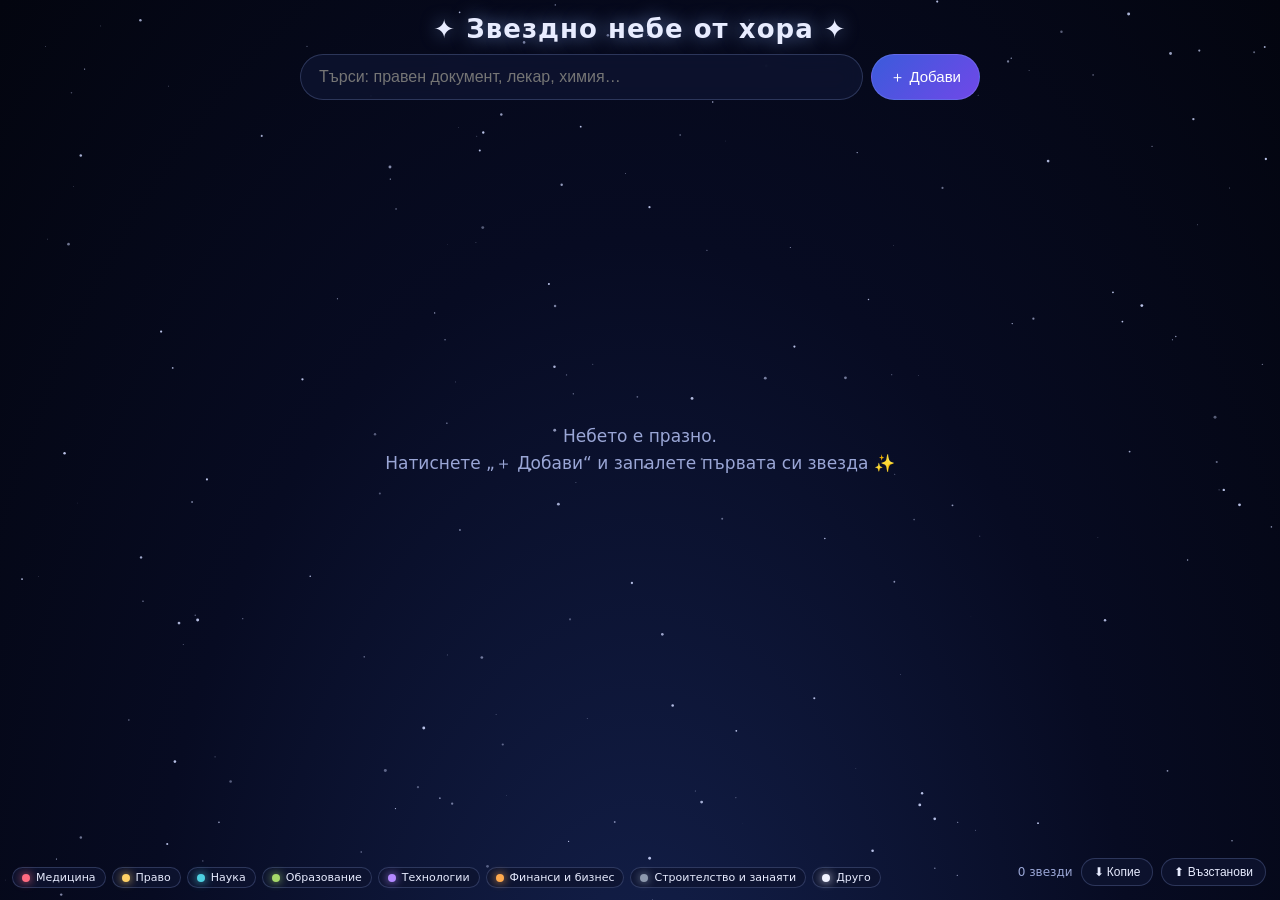
==== index.html @ d4106ef0 "Add files via upload" ====
<!doctype html>
<html lang="bg">
<head>
<meta charset="utf-8">
<meta name="viewport" content="width=device-width,initial-scale=1,viewport-fit=cover">
<meta name="theme-color" content="#050816">
<title>Звездно небе от хора</title>
<link rel="manifest" href="manifest.webmanifest">
<link rel="icon" href="icon.svg" type="image/svg+xml">
<link rel="apple-touch-icon" href="icon.svg">
<link rel="stylesheet" href="styles.css">
</head>
<body>
<canvas id="bg"></canvas>
<div id="sky"></div>
<div id="hello">Небето е празно.<br>Натиснете „＋ Добави“ и запалете първата си звезда ✨</div>

<header>
  <h1>✦ Звездно небе от хора ✦</h1>
  <div class="bar">
    <input id="q" type="search" placeholder="Търси: правен документ, лекар, химия…" autocomplete="off">
    <button class="btn" id="add">＋ Добави</button>
  </div>
</header>
<div id="results"></div>
<div id="legend"></div>
<div id="count"><span id="n"></span>
  <button class="btn ghost" id="exp" style="padding:6px 12px;font-size:12px">⬇ Копие</button>
  <button class="btn ghost" id="imp" style="padding:6px 12px;font-size:12px">⬆ Възстанови</button>
  <input type="file" id="file" accept=".json" hidden>
</div>

<div class="modal" id="mForm"><form class="card" id="form" autocomplete="off">
  <h2 id="fTitle">Нова звезда</h2>
  <label>Име *</label><input name="name" required>
  <div class="row">
    <div><label>Област *</label><select name="cat" id="catSel"></select></div>
    <div><label>Град</label><input name="city"></div>
  </div>
  <label>С какво може да помогне? *</label>
  <textarea name="help" required placeholder="напр. съставяне на правни документи, договори, консултации"></textarea>
  <label>Ключови думи (със запетая)</label><input name="tags" placeholder="договор, нотариус, наследство">
  <div class="row">
    <div><label>Телефон</label><input name="phone" type="tel"></div>
    <div><label>Имейл</label><input name="email" type="email"></div>
  </div>
  <label>Бележки</label><textarea name="notes"></textarea>
  <div class="actions">
    <button type="button" class="btn ghost" data-close>Отказ</button>
    <button class="btn">✦ Запази</button>
  </div>
</form></div>

<div class="modal" id="mView"><div class="card info" id="view"></div></div>

<script src="app.js"></script>
</body>
</html>
---- styles.css ----
:root{
    --bg:#050816; --panel:rgba(14,20,48,.82); --line:rgba(160,180,255,.22);
    --text:#e8ecff; --muted:#9aa6d6; --accent:#8fb4ff;
  }
  *{box-sizing:border-box}
  html,body{margin:0;height:100%;overflow:hidden;background:radial-gradient(ellipse at 50% 120%,#14214d 0%,#070b22 55%,#03050f 100%);color:var(--text);font-family:system-ui,-apple-system,"Segoe UI",Roboto,sans-serif}
  #bg{position:fixed;inset:0;width:100%;height:100%}
  #sky{position:fixed;inset:0;top:0}
  .star{position:absolute;width:26px;height:26px;margin:-13px 0 0 -13px;border:none;background:none;padding:0;cursor:pointer;transition:opacity .4s,transform .3s}
  .star i{position:absolute;inset:8px;border-radius:50%;background:var(--c);box-shadow:0 0 10px 3px var(--c),0 0 24px 8px color-mix(in srgb,var(--c) 45%,transparent);animation:tw var(--d,3s) ease-in-out infinite}
  .star:hover{transform:scale(1.6);z-index:5}
  .star.dim{opacity:.12}
  .star.hit i{animation:pulse 1.2s ease-in-out infinite;box-shadow:0 0 16px 6px var(--c),0 0 46px 18px color-mix(in srgb,var(--c) 60%,transparent)}
  .star.hit{z-index:4;transform:scale(1.5)}
  .star.new{animation:born 1.6s ease-out}
  .star span{position:absolute;left:50%;top:26px;transform:translateX(-50%);white-space:nowrap;font-size:12px;color:var(--text);opacity:0;transition:opacity .2s;text-shadow:0 1px 6px #000;pointer-events:none}
  .star:hover span,.star.hit span{opacity:1}
  @keyframes tw{0%,100%{opacity:.7;transform:scale(.85)}50%{opacity:1;transform:scale(1.1)}}
  @keyframes pulse{0%,100%{transform:scale(1)}50%{transform:scale(1.5)}}
  @keyframes born{0%{transform:scale(8);opacity:0}60%{transform:scale(2);opacity:1}100%{transform:scale(1)}}

  header{position:fixed;left:0;right:0;top:0;padding:max(14px,env(safe-area-inset-top)) 14px 10px;display:flex;flex-direction:column;align-items:center;gap:10px;z-index:10;pointer-events:none}
  header>*{pointer-events:auto}
  h1{margin:0;font-size:clamp(18px,3.2vw,26px);font-weight:600;letter-spacing:.04em;text-shadow:0 0 18px rgba(143,180,255,.6)}
  .bar{display:flex;gap:8px;width:min(680px,100%)}
  .bar input{flex:1;min-width:0;padding:13px 18px;border-radius:999px;border:1px solid var(--line);background:var(--panel);color:var(--text);font-size:16px;backdrop-filter:blur(10px);outline:none}
  .bar input:focus{border-color:var(--accent);box-shadow:0 0 0 3px rgba(143,180,255,.2)}
  button.btn{padding:12px 18px;border-radius:999px;border:1px solid var(--line);background:linear-gradient(135deg,#3b5bdb,#7048e8);color:#fff;font-size:15px;cursor:pointer;white-space:nowrap}
  button.btn.ghost{background:var(--panel);color:var(--text)}
  button.btn:hover{filter:brightness(1.15)}

  #results{position:fixed;z-index:9;top:max(112px,calc(env(safe-area-inset-top) + 100px));left:50%;transform:translateX(-50%);width:min(680px,calc(100% - 28px));max-height:42vh;overflow:auto;background:var(--panel);border:1px solid var(--line);border-radius:18px;backdrop-filter:blur(12px);display:none}
  #results.show{display:block}
  .res{display:flex;gap:12px;align-items:center;padding:11px 16px;cursor:pointer;border-bottom:1px solid var(--line)}
  .res:last-child{border:none}
  .res:hover{background:rgba(143,180,255,.1)}
  .dot{width:11px;height:11px;border-radius:50%;background:var(--c);box-shadow:0 0 10px var(--c);flex:none}
  .res b{display:block;font-size:15px}
  .res small{color:var(--muted)}
  .empty{padding:16px;color:var(--muted);text-align:center}

  .modal{position:fixed;inset:0;z-index:20;background:rgba(2,4,14,.7);backdrop-filter:blur(4px);display:none;align-items:center;justify-content:center;padding:14px}
  .modal.show{display:flex}
  .card{width:min(520px,100%);max-height:92vh;overflow:auto;background:#0d1330;border:1px solid var(--line);border-radius:20px;padding:22px;box-shadow:0 20px 80px rgba(0,0,0,.6)}
  .card h2{margin:0 0 14px;font-size:20px}
  label{display:block;font-size:13px;color:var(--muted);margin:12px 0 5px}
  .card input,.card select,.card textarea{width:100%;padding:11px 13px;border-radius:12px;border:1px solid var(--line);background:#080d24;color:var(--text);font-size:15px;font-family:inherit;outline:none}
  .card input:focus,.card select:focus,.card textarea:focus{border-color:var(--accent)}
  textarea{min-height:76px;resize:vertical}
  .row{display:grid;grid-template-columns:1fr 1fr;gap:10px}
  .actions{display:flex;gap:8px;justify-content:flex-end;margin-top:18px;flex-wrap:wrap}
  .tag{display:inline-block;padding:3px 11px;border-radius:999px;background:color-mix(in srgb,var(--c) 22%,transparent);border:1px solid var(--c);font-size:12px;margin-bottom:10px}
  .info p{margin:8px 0;line-height:1.5}
  .info .k{color:var(--muted);font-size:12px;display:block}
  .info a{color:var(--accent)}
  #legend{position:fixed;left:12px;bottom:max(12px,env(safe-area-inset-bottom));z-index:8;display:flex;gap:6px;flex-wrap:wrap;max-width:calc(100% - 150px)}
  #legend span{font-size:11px;padding:3px 9px;border-radius:999px;background:var(--panel);border:1px solid var(--line);display:flex;align-items:center;gap:6px;cursor:pointer}
  #legend span.off{opacity:.35}
  #count{position:fixed;right:14px;bottom:max(14px,env(safe-area-inset-bottom));z-index:8;color:var(--muted);font-size:12px;display:flex;gap:8px;align-items:center}
  #hello{position:fixed;inset:0;display:none;align-items:center;justify-content:center;text-align:center;color:var(--muted);padding:30px;pointer-events:none;z-index:2;font-size:17px;line-height:1.6}
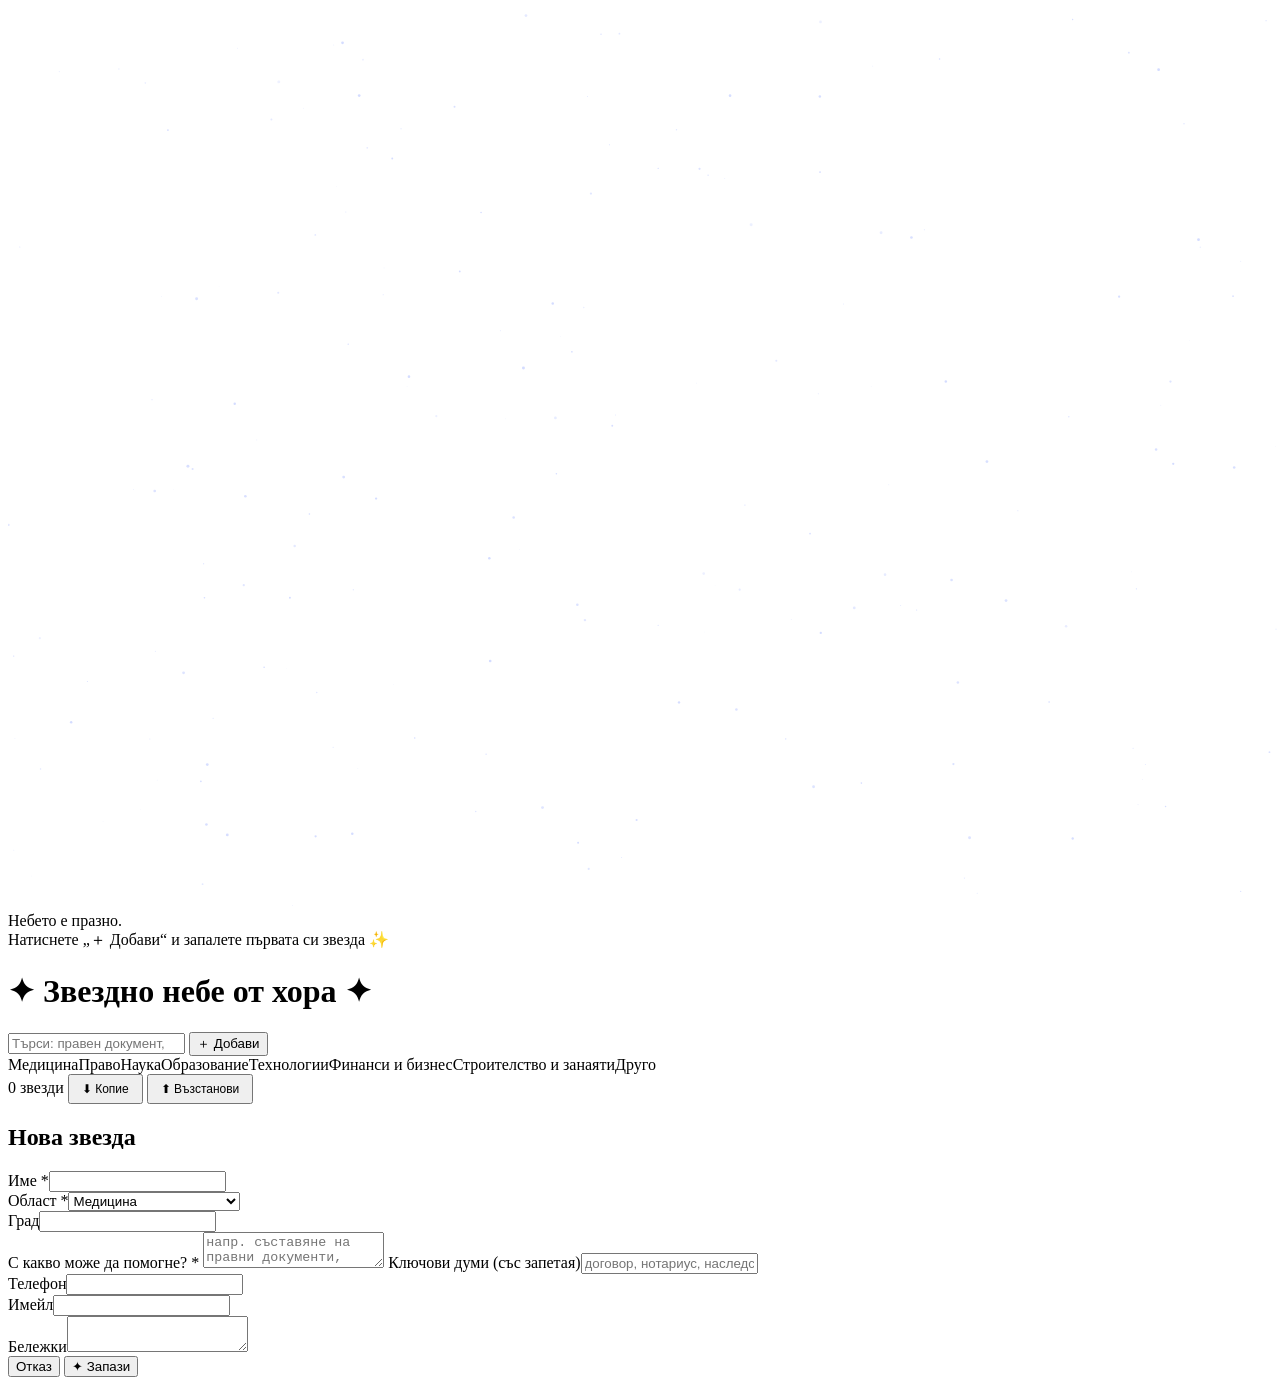
==== commit 18ce3197: "Rename index (1).html to index.html" ====
--- a/index.html
+++ b/index.html
@@ -7,7 +7,10 @@
 <title>Звездно небе от хора</title>
 <link rel="manifest" href="manifest.webmanifest">
 <link rel="icon" href="icon.svg" type="image/svg+xml">
-<link rel="apple-touch-icon" href="icon.svg">
+<link rel="apple-touch-icon" href="apple-touch-icon.png">
+<meta name="apple-mobile-web-app-capable" content="yes">
+<meta name="mobile-web-app-capable" content="yes">
+<meta name="apple-mobile-web-app-title" content="Звездно небе">
 <link rel="stylesheet" href="styles.css">
 </head>
 <body>
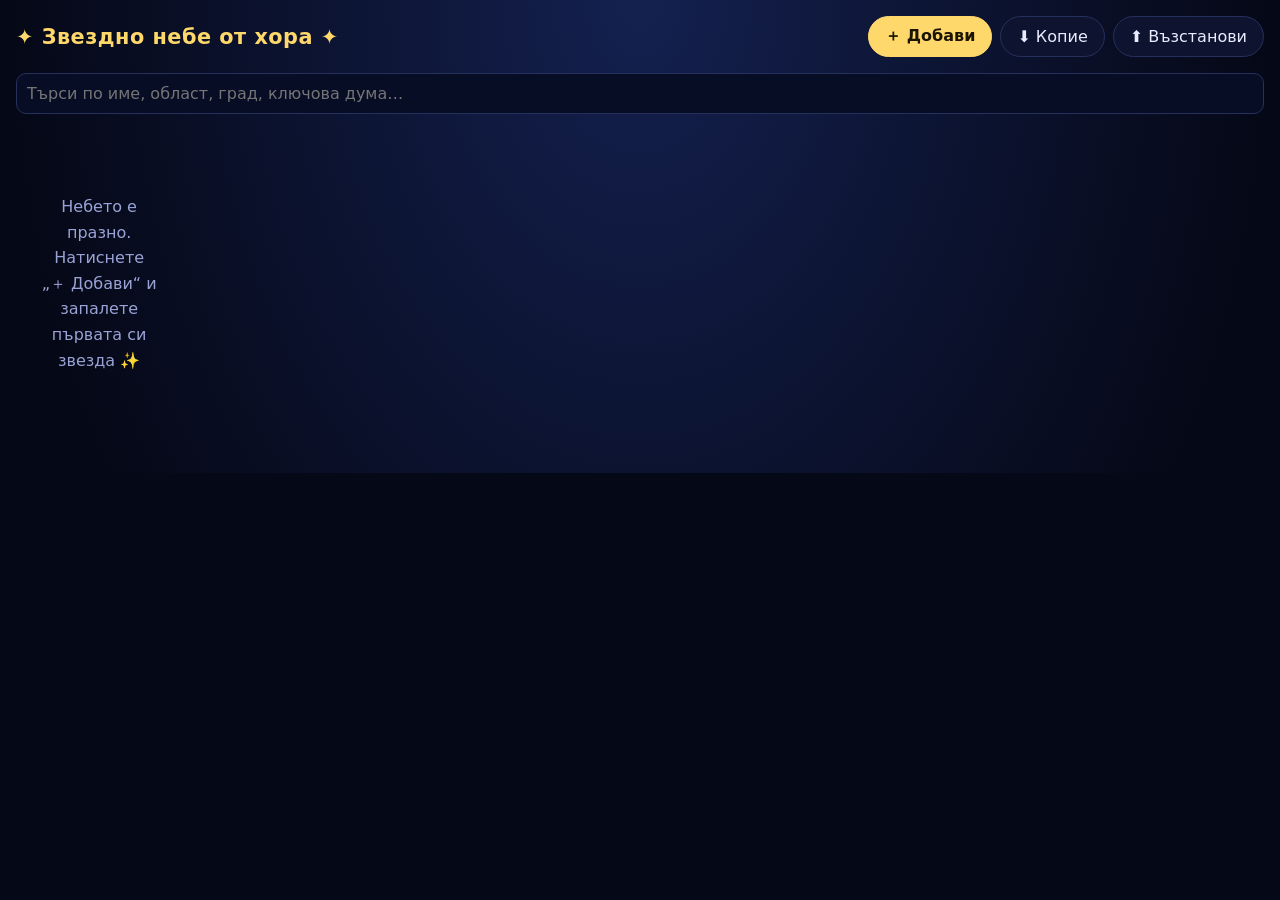
==== commit 604a84d7: "Add files via upload" ====
--- a/index.html
+++ b/index.html
@@ -1,61 +1,298 @@
-<!doctype html>
+<!DOCTYPE html>
 <html lang="bg">
 <head>
 <meta charset="utf-8">
 <meta name="viewport" content="width=device-width,initial-scale=1,viewport-fit=cover">
 <meta name="theme-color" content="#050816">
-<title>Звездно небе от хора</title>
-<link rel="manifest" href="manifest.webmanifest">
-<link rel="icon" href="icon.svg" type="image/svg+xml">
-<link rel="apple-touch-icon" href="apple-touch-icon.png">
 <meta name="apple-mobile-web-app-capable" content="yes">
 <meta name="mobile-web-app-capable" content="yes">
 <meta name="apple-mobile-web-app-title" content="Звездно небе">
-<link rel="stylesheet" href="styles.css">
+<title>Звездно небе от хора</title>
+<style>
+:root{--bg:#050816;--panel:#0e1430;--line:#26305c;--text:#e9ecff;--dim:#9aa3d6;--gold:#ffd86b;--blue:#8fb4ff;--danger:#ff7b8a}
+@media (prefers-color-scheme:light){:root{--bg:#050816}}
+*{box-sizing:border-box}
+html,body{margin:0;min-height:100%;background:var(--bg);color:var(--text);font-family:system-ui,-apple-system,"Segoe UI",Roboto,sans-serif}
+body{padding:env(safe-area-inset-top) 0 env(safe-area-inset-bottom);background:radial-gradient(ellipse at 50% 0,#14204f 0,#050816 70%) fixed}
+header{display:flex;flex-wrap:wrap;gap:10px;align-items:center;justify-content:space-between;padding:16px}
+h1{font-size:1.3rem;margin:0;color:var(--gold);letter-spacing:.5px}
+.bar{display:flex;gap:8px;flex-wrap:wrap}
+button{font:inherit;cursor:pointer;border-radius:999px;border:1px solid var(--line);background:var(--panel);color:var(--text);padding:9px 16px}
+button:hover{border-color:var(--blue)}
+button:focus-visible,input:focus-visible,textarea:focus-visible,select:focus-visible{outline:2px solid var(--gold);outline-offset:2px}
+button.primary{background:var(--gold);color:#1a1400;border-color:var(--gold);font-weight:600}
+button.small{padding:5px 11px;font-size:.85rem}
+button.danger{color:var(--danger)}
+.search{padding:0 16px 8px}
+.search input{width:100%}
+input,textarea,select{width:100%;font:inherit;color:var(--text);background:#080d26;border:1px solid var(--line);border-radius:10px;padding:10px}
+textarea{min-height:70px;resize:vertical}
+label{display:block;margin:10px 0 4px;color:var(--dim);font-size:.9rem}
+.empty{text-align:center;color:var(--dim);padding:60px 24px;line-height:1.6}
+#sky{display:grid;grid-template-columns:repeat(auto-fill,minmax(150px,1fr));gap:14px;padding:12px 16px 40px}
+.star{background:linear-gradient(160deg,#101a45,#0a1030);border:1px solid var(--line);border-radius:16px;padding:14px;text-align:left;display:block;width:100%;color:var(--text)}
+.star .ico{color:var(--gold);font-size:1.4rem;text-shadow:0 0 10px var(--gold)}
+.star b{display:block;margin-top:4px}
+.star small{display:block;color:var(--dim);margin-top:2px}
+.badge{display:inline-block;margin-top:8px;font-size:.78rem;color:var(--blue);border:1px solid var(--line);border-radius:999px;padding:2px 9px}
+dialog{border:1px solid var(--line);border-radius:18px;background:var(--panel);color:var(--text);width:min(560px,94vw);max-height:92vh;padding:18px;overflow:auto}
+dialog::backdrop{background:rgba(2,4,14,.75)}
+dialog h2{margin:0 0 6px;color:var(--gold);font-size:1.15rem}
+.row{display:flex;gap:8px;justify-content:flex-end;margin-top:16px;flex-wrap:wrap}
+.info p{margin:4px 0;color:var(--dim)}
+.info a{color:var(--blue)}
+.sec{margin-top:18px;border-top:1px solid var(--line);padding-top:12px}
+.sec h3{margin:0 0 8px;font-size:1rem;color:var(--blue)}
+.contact{background:#080d26;border:1px solid var(--line);border-radius:12px;padding:10px 12px;margin-bottom:8px}
+.contact b{display:block}
+.contact .meta{color:var(--dim);font-size:.88rem;margin-top:2px}
+.contact .acts{display:flex;gap:6px;margin-top:8px}
+.kw{color:var(--gold);font-size:.82rem}
+.hint{color:var(--dim);font-size:.85rem}
+@media (prefers-reduced-motion:no-preference){.star{transition:transform .15s}.star:hover{transform:translateY(-2px)}}
+</style>
 </head>
 <body>
-<canvas id="bg"></canvas>
-<div id="sky"></div>
-<div id="hello">Небето е празно.<br>Натиснете „＋ Добави“ и запалете първата си звезда ✨</div>
-
 <header>
   <h1>✦ Звездно небе от хора ✦</h1>
   <div class="bar">
-    <input id="q" type="search" placeholder="Търси: правен документ, лекар, химия…" autocomplete="off">
-    <button class="btn" id="add">＋ Добави</button>
+    <button class="primary" id="addBtn">＋ Добави</button>
+    <button id="exportBtn">⬇ Копие</button>
+    <button id="importBtn">⬆ Възстанови</button>
+    <input type="file" id="file" accept="application/json,.json" hidden>
   </div>
 </header>
-<div id="results"></div>
-<div id="legend"></div>
-<div id="count"><span id="n"></span>
-  <button class="btn ghost" id="exp" style="padding:6px 12px;font-size:12px">⬇ Копие</button>
-  <button class="btn ghost" id="imp" style="padding:6px 12px;font-size:12px">⬆ Възстанови</button>
-  <input type="file" id="file" accept=".json" hidden>
-</div>
-
-<div class="modal" id="mForm"><form class="card" id="form" autocomplete="off">
-  <h2 id="fTitle">Нова звезда</h2>
-  <label>Име *</label><input name="name" required>
-  <div class="row">
-    <div><label>Област *</label><select name="cat" id="catSel"></select></div>
-    <div><label>Град</label><input name="city"></div>
-  </div>
-  <label>С какво може да помогне? *</label>
-  <textarea name="help" required placeholder="напр. съставяне на правни документи, договори, консултации"></textarea>
-  <label>Ключови думи (със запетая)</label><input name="tags" placeholder="договор, нотариус, наследство">
-  <div class="row">
-    <div><label>Телефон</label><input name="phone" type="tel"></div>
-    <div><label>Имейл</label><input name="email" type="email"></div>
-  </div>
-  <label>Бележки</label><textarea name="notes"></textarea>
-  <div class="actions">
-    <button type="button" class="btn ghost" data-close>Отказ</button>
-    <button class="btn">✦ Запази</button>
-  </div>
-</form></div>
-
-<div class="modal" id="mView"><div class="card info" id="view"></div></div>
-
-<script src="app.js"></script>
+<div class="search"><input id="q" type="search" placeholder="Търси по име, област, град, ключова дума…" aria-label="Търсене"></div>
+<main id="sky"></main>
+
+<!-- Форма: нова/редакция на звезда или познат -->
+<dialog id="formDlg">
+  <form id="form" method="dialog">
+    <h2 id="formTitle">Нова звезда</h2>
+    <label for="f_name">Име *</label><input id="f_name" required>
+    <label for="f_field">Област *</label><input id="f_field" required>
+    <label for="f_city">Град</label><input id="f_city">
+    <label for="f_help">С какво може да помогне? *</label><textarea id="f_help" required></textarea>
+    <label for="f_kw">Ключови думи (със запетая)</label><input id="f_kw">
+    <label for="f_phone">Телефон</label><input id="f_phone" type="tel">
+    <label for="f_email">Имейл</label><input id="f_email" type="email">
+    <label for="f_notes">Бележки</label><textarea id="f_notes"></textarea>
+    <div class="row">
+      <button type="button" id="cancelForm">Отказ</button>
+      <button class="primary" type="submit">✦ Запази</button>
+    </div>
+  </form>
+</dialog>
+
+<!-- Детайли на човек + списък познати -->
+<dialog id="detailDlg">
+  <div id="detail"></div>
+</dialog>
+
+<script>
+(function(){
+"use strict";
+var KEY="guidingStar.v2";
+var OLD_KEYS=["guidingStar","stars","starSky","guiding-star","people"];
+var people=load();
+var ctx=null; // {personId, contactId|null, mode:'person'|'contact'}
+var openId=null;
+
+function uid(){return Date.now().toString(36)+Math.random().toString(36).slice(2,7)}
+function esc(s){return String(s==null?"":s).replace(/[&<>"']/g,function(c){return{"&":"&amp;","<":"&lt;",">":"&gt;",'"':"&quot;","'":"&#39;"}[c]})}
+function kwList(s){return String(s||"").split(",").map(function(x){return x.trim()}).filter(Boolean)}
+
+function normalize(p){
+  return {
+    id:p.id||uid(),
+    name:p.name||"",field:p.field||"",city:p.city||"",
+    help:p.help||"",keywords:Array.isArray(p.keywords)?p.keywords:kwList(p.keywords),
+    phone:p.phone||"",email:p.email||"",notes:p.notes||"",
+    contacts:Array.isArray(p.contacts)?p.contacts.map(normalize):[]
+  };
+}
+function load(){
+  try{
+    var raw=localStorage.getItem(KEY);
+    if(raw){return JSON.parse(raw).map(normalize)}
+    for(var i=0;i<OLD_KEYS.length;i++){
+      var o=localStorage.getItem(OLD_KEYS[i]);
+      if(o){var a=JSON.parse(o);if(Array.isArray(a)&&a.length&&a[0]&&a[0].name){return a.map(normalize)}}
+    }
+  }catch(e){}
+  return [];
+}
+function save(){try{localStorage.setItem(KEY,JSON.stringify(people))}catch(e){alert("Не може да се запази в браузъра.")}}
+
+function matches(p,q){
+  if(!q)return true;
+  q=q.toLowerCase();
+  function hit(x){return [x.name,x.field,x.city,x.help,x.notes,x.keywords.join(" ")].join(" ").toLowerCase().indexOf(q)>-1}
+  return hit(p)||p.contacts.some(hit);
+}
+
+function renderSky(){
+  var sky=document.getElementById("sky");
+  var q=document.getElementById("q").value.trim();
+  var list=people.filter(function(p){return matches(p,q)});
+  if(!people.length){
+    sky.innerHTML='<div class="empty">Небето е празно.<br>Натиснете „＋ Добави“ и запалете първата си звезда ✨</div>';return;
+  }
+  if(!list.length){sky.innerHTML='<div class="empty">Няма резултати.</div>';return}
+  sky.innerHTML=list.map(function(p){
+    var n=p.contacts.length;
+    return '<button class="star" data-id="'+esc(p.id)+'"><span class="ico">✦</span><b>'+esc(p.name)+'</b><small>'+esc(p.field)+(p.city?" · "+esc(p.city):"")+'</small>'+
+      '<span class="badge">'+(n?("познати: "+n):"+ познати")+'</span></button>';
+  }).join("");
+}
+
+function contactHtml(pid,c){
+  var kws=c.keywords.length?'<div class="kw">'+c.keywords.map(esc).join(", ")+'</div>':"";
+  var links=[];
+  if(c.phone)links.push('<a href="tel:'+esc(c.phone)+'">'+esc(c.phone)+'</a>');
+  if(c.email)links.push('<a href="mailto:'+esc(c.email)+'">'+esc(c.email)+'</a>');
+  return '<div class="contact"><b>'+esc(c.name)+'</b>'+
+    '<div class="meta">'+esc(c.field)+(c.city?" · "+esc(c.city):"")+'</div>'+
+    (c.help?'<div class="meta">'+esc(c.help)+'</div>':"")+kws+
+    (links.length?'<div class="meta">'+links.join(" · ")+'</div>':"")+
+    (c.notes?'<div class="meta">📝 '+esc(c.notes)+'</div>':"")+
+    '<div class="acts"><button class="small" data-act="editContact" data-cid="'+esc(c.id)+'">Редактирай</button>'+
+    '<button class="small danger" data-act="delContact" data-cid="'+esc(c.id)+'">Изтрий</button></div></div>';
+}
+
+function renderDetail(){
+  var p=people.find(function(x){return x.id===openId});
+  var box=document.getElementById("detail");
+  if(!p){document.getElementById("detailDlg").close();return}
+  var links=[];
+  if(p.phone)links.push('<a href="tel:'+esc(p.phone)+'">'+esc(p.phone)+'</a>');
+  if(p.email)links.push('<a href="mailto:'+esc(p.email)+'">'+esc(p.email)+'</a>');
+  box.innerHTML=
+    '<h2>✦ '+esc(p.name)+'</h2><div class="info">'+
+    '<p>'+esc(p.field)+(p.city?" · "+esc(p.city):"")+'</p>'+
+    '<p>'+esc(p.help)+'</p>'+
+    (p.keywords.length?'<p class="kw">'+p.keywords.map(esc).join(", ")+'</p>':"")+
+    (links.length?'<p>'+links.join(" · ")+'</p>':"")+
+    (p.notes?'<p>📝 '+esc(p.notes)+'</p>':"")+'</div>'+
+    '<div class="row" style="justify-content:flex-start;margin-top:10px">'+
+    '<button class="small" data-act="editPerson">Редактирай</button>'+
+    '<button class="small danger" data-act="delPerson">Изтрий</button></div>'+
+    '<div class="sec"><h3>Познати на '+esc(p.name)+' ('+p.contacts.length+')</h3>'+
+    (p.contacts.length?p.contacts.map(function(c){return contactHtml(p.id,c)}).join(""):'<p class="hint">Още няма добавени познати. Добавете хора, които '+esc(p.name)+' познава и какво могат да помогнат.</p>')+
+    '<button class="primary" data-act="addContact">＋ Добави познат</button></div>'+
+    '<div class="row"><button data-act="close">Затвори</button></div>';
+}
+
+function openForm(mode,pid,cid){
+  ctx={mode:mode,personId:pid||null,contactId:cid||null};
+  var f=document.getElementById("form");f.reset();
+  var data=null,title="Нова звезда";
+  if(mode==="person"&&pid){data=people.find(function(x){return x.id===pid});title="Редакция на звезда"}
+  if(mode==="contact"){
+    var p=people.find(function(x){return x.id===pid});
+    if(cid){data=p.contacts.find(function(x){return x.id===cid});title="Редакция на познат"}
+    else title="Нов познат на "+p.name;
+  }
+  document.getElementById("formTitle").textContent=title;
+  if(data){
+    document.getElementById("f_name").value=data.name;
+    document.getElementById("f_field").value=data.field;
+    document.getElementById("f_city").value=data.city;
+    document.getElementById("f_help").value=data.help;
+    document.getElementById("f_kw").value=data.keywords.join(", ");
+    document.getElementById("f_phone").value=data.phone;
+    document.getElementById("f_email").value=data.email;
+    document.getElementById("f_notes").value=data.notes;
+  }
+  document.getElementById("formDlg").showModal();
+}
+
+document.getElementById("form").addEventListener("submit",function(e){
+  e.preventDefault();
+  var rec={
+    name:document.getElementById("f_name").value.trim(),
+    field:document.getElementById("f_field").value.trim(),
+    city:document.getElementById("f_city").value.trim(),
+    help:document.getElementById("f_help").value.trim(),
+    keywords:kwList(document.getElementById("f_kw").value),
+    phone:document.getElementById("f_phone").value.trim(),
+    email:document.getElementById("f_email").value.trim(),
+    notes:document.getElementById("f_notes").value.trim()
+  };
+  if(!rec.name||!rec.field||!rec.help)return;
+  if(ctx.mode==="person"){
+    if(ctx.personId){
+      var p=people.find(function(x){return x.id===ctx.personId});
+      Object.assign(p,rec);
+    }else{
+      rec.id=uid();rec.contacts=[];people.push(normalize(rec));
+    }
+  }else{
+    var parent=people.find(function(x){return x.id===ctx.personId});
+    if(ctx.contactId){
+      var c=parent.contacts.find(function(x){return x.id===ctx.contactId});
+      Object.assign(c,rec);
+    }else{
+      rec.id=uid();rec.contacts=[];parent.contacts.push(normalize(rec));
+    }
+  }
+  save();
+  document.getElementById("formDlg").close();
+  renderSky();
+  if(openId&&document.getElementById("detailDlg").open)renderDetail();
+});
+document.getElementById("cancelForm").onclick=function(){document.getElementById("formDlg").close()};
+
+document.getElementById("addBtn").onclick=function(){openForm("person")};
+document.getElementById("q").addEventListener("input",renderSky);
+
+document.getElementById("sky").addEventListener("click",function(e){
+  var b=e.target.closest(".star");if(!b)return;
+  openId=b.getAttribute("data-id");renderDetail();document.getElementById("detailDlg").showModal();
+});
+
+document.getElementById("detailDlg").addEventListener("click",function(e){
+  var b=e.target.closest("[data-act]");if(!b)return;
+  var act=b.getAttribute("data-act"),cid=b.getAttribute("data-cid");
+  var p=people.find(function(x){return x.id===openId});
+  if(act==="close"){document.getElementById("detailDlg").close()}
+  else if(act==="addContact"){openForm("contact",openId)}
+  else if(act==="editContact"){openForm("contact",openId,cid)}
+  else if(act==="editPerson"){openForm("person",openId)}
+  else if(act==="delContact"){
+    if(confirm("Да изтрия ли този познат?")){p.contacts=p.contacts.filter(function(c){return c.id!==cid});save();renderDetail();renderSky()}
+  }else if(act==="delPerson"){
+    if(confirm("Да изтрия ли "+p.name+" и всичките му познати?")){people=people.filter(function(x){return x.id!==openId});save();document.getElementById("detailDlg").close();renderSky()}
+  }
+});
+
+// Копие / Възстановяване (приема и стария формат без познати)
+document.getElementById("exportBtn").onclick=function(){
+  var blob=new Blob([JSON.stringify(people,null,2)],{type:"application/json"});
+  var a=document.createElement("a");
+  a.href=URL.createObjectURL(blob);
+  a.download="zvezdno-nebe-"+new Date().toISOString().slice(0,10)+".json";
+  document.body.appendChild(a);a.click();a.remove();
+  setTimeout(function(){URL.revokeObjectURL(a.href)},1000);
+};
+document.getElementById("importBtn").onclick=function(){document.getElementById("file").click()};
+document.getElementById("file").addEventListener("change",function(e){
+  var f=e.target.files[0];if(!f)return;
+  var r=new FileReader();
+  r.onload=function(){
+    try{
+      var data=JSON.parse(r.result);
+      if(!Array.isArray(data))data=data.stars||data.people||data.data;
+      if(!Array.isArray(data))throw new Error("формат");
+      if(!confirm("Да заменя ли текущите данни с "+data.length+" записа от файла?"))return;
+      people=data.map(normalize);save();renderSky();
+    }catch(err){alert("Файлът не може да се прочете.")}
+  };
+  r.readAsText(f);e.target.value="";
+});
+
+renderSky();
+})();
+</script>
 </body>
 </html>
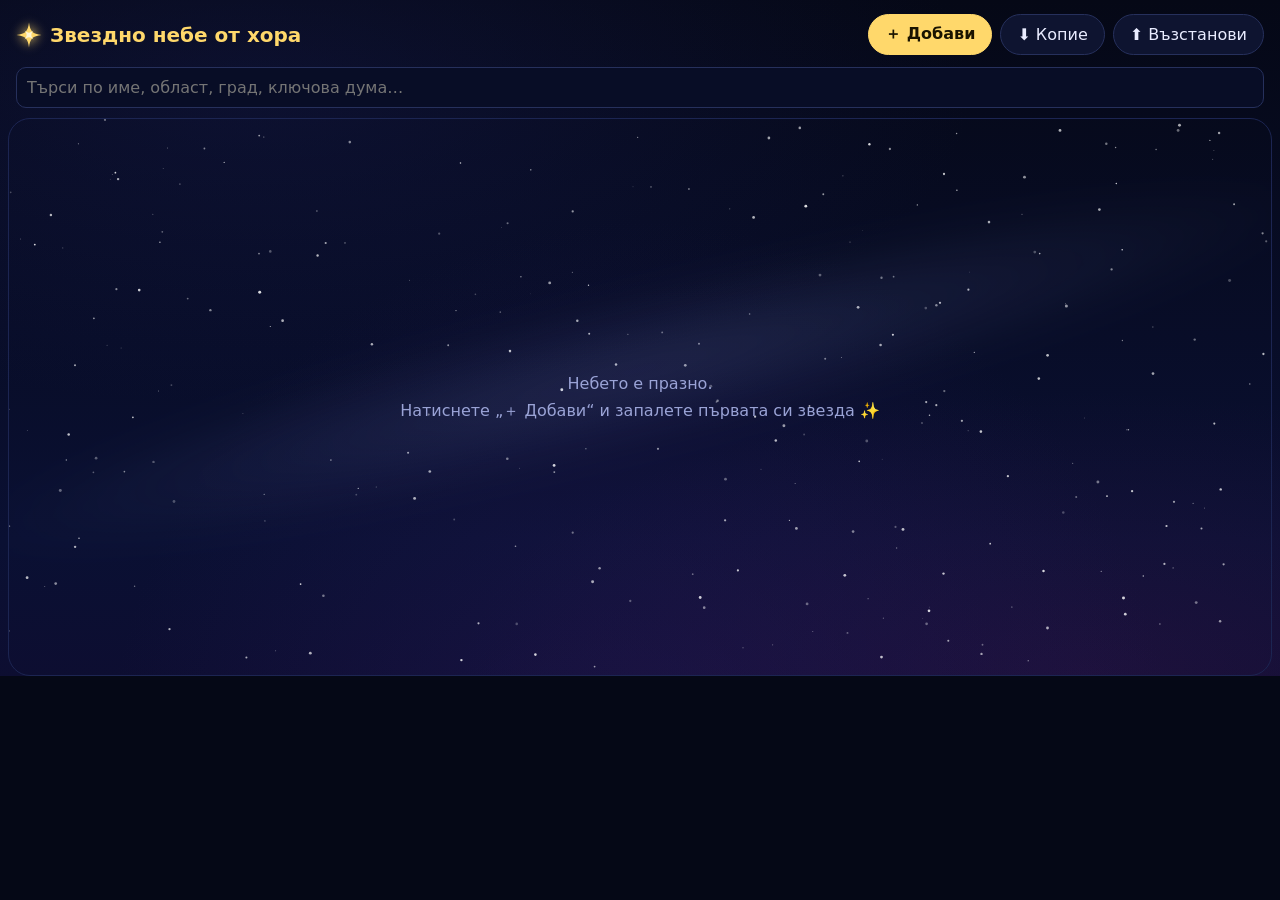
==== commit 81f6c719: "Add files via upload" ====
--- a/index.html
+++ b/index.html
@@ -7,34 +7,59 @@
 <meta name="apple-mobile-web-app-capable" content="yes">
 <meta name="mobile-web-app-capable" content="yes">
 <meta name="apple-mobile-web-app-title" content="Звездно небе">
+<link rel="icon" href="data:image/svg+xml,%3Csvg xmlns='http://www.w3.org/2000/svg' viewBox='-50 -50 100 100'%3E%3Crect x='-50' y='-50' width='100' height='100' rx='22' fill='%23050816'/%3E%3Cpath d='M0,-40 C4,-12 12,-4 40,0 C12,4 4,12 0,40 C-4,12 -12,4 -40,0 C-12,-4 -4,-12 0,-40Z' fill='%23ffd86b'/%3E%3C/svg%3E">
 <title>Звездно небе от хора</title>
 <style>
 :root{--bg:#050816;--panel:#0e1430;--line:#26305c;--text:#e9ecff;--dim:#9aa3d6;--gold:#ffd86b;--blue:#8fb4ff;--danger:#ff7b8a}
-@media (prefers-color-scheme:light){:root{--bg:#050816}}
 *{box-sizing:border-box}
 html,body{margin:0;min-height:100%;background:var(--bg);color:var(--text);font-family:system-ui,-apple-system,"Segoe UI",Roboto,sans-serif}
-body{padding:env(safe-area-inset-top) 0 env(safe-area-inset-bottom);background:radial-gradient(ellipse at 50% 0,#14204f 0,#050816 70%) fixed}
-header{display:flex;flex-wrap:wrap;gap:10px;align-items:center;justify-content:space-between;padding:16px}
-h1{font-size:1.3rem;margin:0;color:var(--gold);letter-spacing:.5px}
+body{padding-top:env(safe-area-inset-top);padding-bottom:env(safe-area-inset-bottom);
+  background:radial-gradient(ellipse 80% 50% at 20% 10%,#1a1f5a55,transparent 70%),radial-gradient(ellipse 70% 45% at 85% 75%,#4a1a5a44,transparent 70%),linear-gradient(#050816,#0a1033 60%,#120a2e);background-attachment:fixed}
+header{display:flex;flex-wrap:wrap;gap:10px;align-items:center;justify-content:space-between;padding:14px 16px 6px}
+h1{font-size:1.25rem;margin:0;color:var(--gold);display:flex;align-items:center;gap:8px}
+h1 svg{width:26px;height:26px;filter:drop-shadow(0 0 6px var(--gold))}
 .bar{display:flex;gap:8px;flex-wrap:wrap}
 button{font:inherit;cursor:pointer;border-radius:999px;border:1px solid var(--line);background:var(--panel);color:var(--text);padding:9px 16px}
 button:hover{border-color:var(--blue)}
-button:focus-visible,input:focus-visible,textarea:focus-visible,select:focus-visible{outline:2px solid var(--gold);outline-offset:2px}
+button:focus-visible,input:focus-visible,textarea:focus-visible{outline:2px solid var(--gold);outline-offset:2px}
 button.primary{background:var(--gold);color:#1a1400;border-color:var(--gold);font-weight:600}
 button.small{padding:5px 11px;font-size:.85rem}
 button.danger{color:var(--danger)}
-.search{padding:0 16px 8px}
-.search input{width:100%}
-input,textarea,select{width:100%;font:inherit;color:var(--text);background:#080d26;border:1px solid var(--line);border-radius:10px;padding:10px}
+.search{padding:6px 16px 4px}
+input,textarea{width:100%;font:inherit;color:var(--text);background:#080d26;border:1px solid var(--line);border-radius:10px;padding:10px}
 textarea{min-height:70px;resize:vertical}
 label{display:block;margin:10px 0 4px;color:var(--dim);font-size:.9rem}
-.empty{text-align:center;color:var(--dim);padding:60px 24px;line-height:1.6}
-#sky{display:grid;grid-template-columns:repeat(auto-fill,minmax(150px,1fr));gap:14px;padding:12px 16px 40px}
-.star{background:linear-gradient(160deg,#101a45,#0a1030);border:1px solid var(--line);border-radius:16px;padding:14px;text-align:left;display:block;width:100%;color:var(--text)}
-.star .ico{color:var(--gold);font-size:1.4rem;text-shadow:0 0 10px var(--gold)}
-.star b{display:block;margin-top:4px}
-.star small{display:block;color:var(--dim);margin-top:2px}
-.badge{display:inline-block;margin-top:8px;font-size:.78rem;color:var(--blue);border:1px solid var(--line);border-radius:999px;padding:2px 9px}
+
+/* Небе */
+#sky{position:relative;margin:6px 8px 24px;border-radius:22px;overflow:hidden;border:1px solid #1c2552;
+  background:radial-gradient(ellipse at 50% 120%,#2a1b5e66,transparent 60%);min-height:420px}
+#bg{position:absolute;inset:0;width:100%;height:100%;pointer-events:none}
+#milky{position:absolute;left:-10%;right:-10%;top:30%;height:30%;transform:rotate(-14deg);
+  background:radial-gradient(ellipse at center,#9fb4ff22,transparent 65%);filter:blur(18px);pointer-events:none}
+.msg{position:absolute;inset:0;display:flex;align-items:center;justify-content:center;text-align:center;color:var(--dim);padding:24px;line-height:1.7;pointer-events:none}
+.pt{position:absolute;transform:translate(-50%,-50%);background:none;border:0;padding:0;border-radius:50%;display:block}
+.pt:hover{border:0}
+.pt .s{display:block;width:100%;height:100%;overflow:visible;filter:drop-shadow(0 0 6px var(--c)) drop-shadow(0 0 14px var(--c))}
+.pt .s path{fill:var(--c)}
+.pt .s .core{fill:#fff}
+.pt.dim{opacity:.18}
+.pt.sel .s{filter:drop-shadow(0 0 10px #fff) drop-shadow(0 0 22px var(--c))}
+.sat{position:absolute;width:6px;height:6px;margin:-3px 0 0 -3px;border-radius:50%;background:var(--c);box-shadow:0 0 6px var(--c);pointer-events:none;opacity:.9}
+.tag{position:absolute;transform:translate(-50%,-100%);font-size:.78rem;color:#fff;white-space:nowrap;pointer-events:none;text-shadow:0 0 6px #000,0 0 3px #000}
+#card{position:absolute;z-index:5;width:min(250px,80%);background:#0e1430ee;backdrop-filter:blur(6px);border:1px solid var(--line);border-radius:14px;padding:12px 14px;box-shadow:0 8px 30px #000a;display:none}
+#card b{display:block;color:var(--gold);font-size:1.02rem}
+#card .m{color:var(--dim);font-size:.85rem;margin-top:2px}
+#card .h{margin-top:6px;font-size:.9rem;line-height:1.35}
+#card .acts{display:flex;gap:6px;margin-top:10px}
+.shoot{position:absolute;top:8%;left:70%;width:90px;height:2px;background:linear-gradient(90deg,#fff,transparent);transform:rotate(-30deg);opacity:0;pointer-events:none}
+@media (prefers-reduced-motion:no-preference){
+  .pt .s{animation:tw 4s ease-in-out infinite}
+  .pt:nth-child(3n) .s{animation-delay:-1.3s}.pt:nth-child(3n+1) .s{animation-delay:-2.6s}
+  @keyframes tw{50%{transform:scale(.88) rotate(8deg)}}
+  .shoot{animation:sh 12s 3s ease-out infinite}
+  @keyframes sh{0%{opacity:0;transform:translate(0,0) rotate(-30deg)}2%{opacity:1}8%{opacity:0;transform:translate(-220px,127px) rotate(-30deg)}100%{opacity:0}}
+}
+
 dialog{border:1px solid var(--line);border-radius:18px;background:var(--panel);color:var(--text);width:min(560px,94vw);max-height:92vh;padding:18px;overflow:auto}
 dialog::backdrop{background:rgba(2,4,14,.75)}
 dialog h2{margin:0 0 6px;color:var(--gold);font-size:1.15rem}
@@ -47,14 +72,14 @@
 .contact b{display:block}
 .contact .meta{color:var(--dim);font-size:.88rem;margin-top:2px}
 .contact .acts{display:flex;gap:6px;margin-top:8px}
+.contact a,.meta a{color:var(--blue)}
 .kw{color:var(--gold);font-size:.82rem}
 .hint{color:var(--dim);font-size:.85rem}
-@media (prefers-reduced-motion:no-preference){.star{transition:transform .15s}.star:hover{transform:translateY(-2px)}}
 </style>
 </head>
 <body>
 <header>
-  <h1>✦ Звездно небе от хора ✦</h1>
+  <h1><svg viewBox="-50 -50 100 100" aria-hidden="true"><path fill="#ffd86b" d="M0,-48 C4,-14 14,-4 48,0 C14,4 4,14 0,48 C-4,14 -14,4 -48,0 C-14,-4 -4,-14 0,-48Z"/><path fill="#fff6d6" transform="rotate(45) scale(.5)" d="M0,-48 C4,-14 14,-4 48,0 C14,4 4,14 0,48 C-4,14 -14,4 -48,0 C-14,-4 -4,-14 0,-48Z"/></svg>Звездно небе от хора</h1>
   <div class="bar">
     <button class="primary" id="addBtn">＋ Добави</button>
     <button id="exportBtn">⬇ Копие</button>
@@ -63,9 +88,15 @@
   </div>
 </header>
 <div class="search"><input id="q" type="search" placeholder="Търси по име, област, град, ключова дума…" aria-label="Търсене"></div>
-<main id="sky"></main>
-
-<!-- Форма: нова/редакция на звезда или познат -->
+
+<main id="sky">
+  <svg id="bg" aria-hidden="true"></svg>
+  <div id="milky"></div>
+  <div class="shoot"></div>
+  <div id="layer"></div>
+  <div id="card"></div>
+</main>
+
 <dialog id="formDlg">
   <form id="form" method="dialog">
     <h2 id="formTitle">Нова звезда</h2>
@@ -84,199 +115,232 @@
   </form>
 </dialog>
 
-<!-- Детайли на човек + списък познати -->
-<dialog id="detailDlg">
-  <div id="detail"></div>
-</dialog>
+<dialog id="detailDlg"><div id="detail"></div></dialog>
 
 <script>
 (function(){
 "use strict";
 var KEY="guidingStar.v2";
 var OLD_KEYS=["guidingStar","stars","starSky","guiding-star","people"];
+var COLORS=["#ffd86b","#8fb4ff","#ff9ec4","#7ef0c8","#c3a2ff","#ffb26b"];
+var SPARK="M0,-48 C4,-14 14,-4 48,0 C14,4 4,14 0,48 C-4,14 -14,4 -48,0 C-14,-4 -4,-14 0,-48Z";
 var people=load();
-var ctx=null; // {personId, contactId|null, mode:'person'|'contact'}
-var openId=null;
+var ctx=null,openId=null,selId=null;
+var $=function(id){return document.getElementById(id)};
 
 function uid(){return Date.now().toString(36)+Math.random().toString(36).slice(2,7)}
 function esc(s){return String(s==null?"":s).replace(/[&<>"']/g,function(c){return{"&":"&amp;","<":"&lt;",">":"&gt;",'"':"&quot;","'":"&#39;"}[c]})}
 function kwList(s){return String(s||"").split(",").map(function(x){return x.trim()}).filter(Boolean)}
+function hash(s){var h=0;for(var i=0;i<s.length;i++){h=(h*31+s.charCodeAt(i))|0}return Math.abs(h)}
+function colorOf(p){return COLORS[hash((p.field||"").toLowerCase())%COLORS.length]}
 
 function normalize(p){
-  return {
-    id:p.id||uid(),
-    name:p.name||"",field:p.field||"",city:p.city||"",
-    help:p.help||"",keywords:Array.isArray(p.keywords)?p.keywords:kwList(p.keywords),
+  return{id:p.id||uid(),name:p.name||"",field:p.field||"",city:p.city||"",help:p.help||"",
+    keywords:Array.isArray(p.keywords)?p.keywords:kwList(p.keywords),
     phone:p.phone||"",email:p.email||"",notes:p.notes||"",
-    contacts:Array.isArray(p.contacts)?p.contacts.map(normalize):[]
-  };
+    x:typeof p.x==="number"?p.x:null,y:typeof p.y==="number"?p.y:null,
+    contacts:Array.isArray(p.contacts)?p.contacts.map(normalize):[]};
 }
 function load(){
+  var list=[];
   try{
     var raw=localStorage.getItem(KEY);
-    if(raw){return JSON.parse(raw).map(normalize)}
-    for(var i=0;i<OLD_KEYS.length;i++){
+    if(raw){list=JSON.parse(raw).map(normalize)}
+    else for(var i=0;i<OLD_KEYS.length;i++){
       var o=localStorage.getItem(OLD_KEYS[i]);
-      if(o){var a=JSON.parse(o);if(Array.isArray(a)&&a.length&&a[0]&&a[0].name){return a.map(normalize)}}
+      if(o){var a=JSON.parse(o);if(Array.isArray(a)&&a.length&&a[0]&&a[0].name){list=a.map(normalize);break}}
     }
   }catch(e){}
-  return [];
+  placeAll(list);return list;
 }
 function save(){try{localStorage.setItem(KEY,JSON.stringify(people))}catch(e){alert("Не може да се запази в браузъра.")}}
 
-function matches(p,q){
-  if(!q)return true;
-  q=q.toLowerCase();
-  function hit(x){return [x.name,x.field,x.city,x.help,x.notes,x.keywords.join(" ")].join(" ").toLowerCase().indexOf(q)>-1}
-  return hit(p)||p.contacts.some(hit);
+/* Позиции: нова звезда отива на най-свободното място от няколко опита */
+function placeAll(list){list.forEach(function(p,i){if(p.x==null)place(p,list.slice(0,i))})}
+function place(p,others){
+  var best=null,bd=-1;
+  for(var t=0;t<60;t++){
+    var x=8+Math.random()*84,y=10+Math.random()*80,m=1e9;
+    others.forEach(function(o){if(o.x==null)return;var dx=(o.x-x)*1.6,dy=o.y-y;m=Math.min(m,dx*dx+dy*dy)});
+    if(m>bd){bd=m;best={x:x,y:y}}
+  }
+  p.x=best.x;p.y=best.y;
+}
+function skyHeight(){
+  var base=Math.max(420,Math.round(window.innerHeight*.62));
+  return Math.min(1400,base+Math.max(0,people.length-14)*28);
+}
+
+/* Фонови звезди (детерминирани) */
+function drawBg(){
+  var w=$("sky").clientWidth,h=$("sky").clientHeight,s=7,out="";
+  function r(){s=(s*16807)%2147483647;return s/2147483647}
+  var n=Math.round(w*h/2600);
+  for(var i=0;i<n;i++){
+    var x=r()*w,y=r()*h,rad=.4+r()*1.1,o=.25+r()*.6;
+    out+='<circle cx="'+x.toFixed(1)+'" cy="'+y.toFixed(1)+'" r="'+rad.toFixed(2)+'" fill="#fff" opacity="'+o.toFixed(2)+'"/>';
+  }
+  $("bg").setAttribute("viewBox","0 0 "+w+" "+h);$("bg").innerHTML=out;
+}
+
+function matches(x,q){return[x.name,x.field,x.city,x.help,x.notes,x.keywords.join(" ")].join(" ").toLowerCase().indexOf(q)>-1}
+function matchInfo(p,q){
+  if(!q)return{hit:true};
+  if(matches(p,q))return{hit:true};
+  var c=p.contacts.filter(function(c){return matches(c,q)})[0];
+  return c?{hit:true,via:c}:{hit:false};
 }
 
 function renderSky(){
-  var sky=document.getElementById("sky");
-  var q=document.getElementById("q").value.trim();
-  var list=people.filter(function(p){return matches(p,q)});
+  var sky=$("sky"),q=$("q").value.trim().toLowerCase(),layer=$("layer");
+  sky.style.height=skyHeight()+"px";drawBg();
+  var html="",oldMsg=sky.querySelector(".msg");if(oldMsg)oldMsg.remove();
   if(!people.length){
-    sky.innerHTML='<div class="empty">Небето е празно.<br>Натиснете „＋ Добави“ и запалете първата си звезда ✨</div>';return;
-  }
-  if(!list.length){sky.innerHTML='<div class="empty">Няма резултати.</div>';return}
-  sky.innerHTML=list.map(function(p){
-    var n=p.contacts.length;
-    return '<button class="star" data-id="'+esc(p.id)+'"><span class="ico">✦</span><b>'+esc(p.name)+'</b><small>'+esc(p.field)+(p.city?" · "+esc(p.city):"")+'</small>'+
-      '<span class="badge">'+(n?("познати: "+n):"+ познати")+'</span></button>';
-  }).join("");
-}
-
-function contactHtml(pid,c){
+    layer.innerHTML="";
+    var m=document.createElement("div");m.className="msg";
+    m.innerHTML="Небето е празно.<br>Натиснете „＋ Добави“ и запалете първата си звезда ✨";
+    sky.appendChild(m);hideCard();return;
+  }
+  var hits=0,labels=0;
+  people.forEach(function(p){
+    var mi=matchInfo(p,q);if(mi.hit)hits++;
+    var size=Math.min(46,24+p.contacts.length*3);
+    var c=colorOf(p);
+    var cls="pt"+(q&&!mi.hit?" dim":"")+(selId===p.id?" sel":"");
+    html+='<button class="'+cls+'" data-id="'+esc(p.id)+'" aria-label="'+esc(p.name)+', '+esc(p.field)+'" style="left:'+p.x+'%;top:'+p.y+'%;width:'+size+'px;height:'+size+'px;--c:'+c+'">'+
+      '<svg class="s" viewBox="-50 -50 100 100" aria-hidden="true"><path d="'+SPARK+'"/><path transform="rotate(45) scale(.5)" d="'+SPARK+'" opacity=".75"/><circle class="core" r="7"/></svg></button>';
+    // спътници = познати
+    var n=Math.min(p.contacts.length,12),orbit=size/2+10;
+    for(var i=0;i<n;i++){
+      var a=(i/n)*Math.PI*2+hash(p.id)%6;
+      html+='<span class="sat" style="left:calc('+p.x+'% + '+(Math.cos(a)*orbit).toFixed(1)+'px);top:calc('+p.y+'% + '+(Math.sin(a)*orbit).toFixed(1)+'px);--c:'+c+'"></span>';
+    }
+    // етикети: при търсене за съвпаденията, иначе за избраната
+    if((q&&mi.hit&&labels<14)||(!q&&selId===p.id&&false)){
+      labels++;
+      html+='<span class="tag" style="left:'+p.x+'%;top:calc('+p.y+'% - '+(size/2+6)+'px)">'+esc(mi.via?mi.via.name+" ← "+p.name:p.name)+'</span>';
+    }
+  });
+  layer.innerHTML=html;
+  if(q&&!hits){var m2=document.createElement("div");m2.className="msg";m2.textContent="Няма звезди за това търсене.";sky.appendChild(m2)}
+  if(selId)showCard(selId);else hideCard();
+}
+
+function hideCard(){$("card").style.display="none"}
+function showCard(id){
+  var p=people.find(function(x){return x.id===id});if(!p){hideCard();return}
+  var card=$("card");
+  card.innerHTML='<b>✦ '+esc(p.name)+'</b><div class="m">'+esc(p.field)+(p.city?" · "+esc(p.city):"")+'</div>'+
+    (p.help?'<div class="h">'+esc(p.help.length>110?p.help.slice(0,110)+"…":p.help)+'</div>':"")+
+    '<div class="acts"><button class="small primary" data-act="open">Отвори'+(p.contacts.length?" ("+p.contacts.length+" познати)":"")+'</button><button class="small" data-act="x">✕</button></div>';
+  card.style.display="block";
+  var sky=$("sky"),W=sky.clientWidth,H=sky.clientHeight,cw=card.offsetWidth,ch=card.offsetHeight;
+  var px=p.x/100*W,py=p.y/100*H;
+  var left=Math.max(8,Math.min(W-cw-8,px-cw/2));
+  var top=py-ch-30;if(top<8)top=py+30;
+  card.style.left=left+"px";card.style.top=Math.max(8,Math.min(H-ch-8,top))+"px";
+}
+
+$("layer").addEventListener("click",function(e){
+  var b=e.target.closest(".pt");if(!b)return;
+  selId=selId===b.getAttribute("data-id")?null:b.getAttribute("data-id");renderSky();
+});
+$("sky").addEventListener("click",function(e){
+  if(e.target.closest(".pt")||e.target.closest("#card"))return;
+  if(selId){selId=null;renderSky()}
+});
+$("card").addEventListener("click",function(e){
+  var b=e.target.closest("[data-act]");if(!b)return;
+  if(b.getAttribute("data-act")==="x"){selId=null;renderSky()}
+  else if(b.getAttribute("data-act")==="open"){openId=selId;renderDetail();$("detailDlg").showModal()}
+});
+
+/* Детайли + познати */
+function contactHtml(c){
   var kws=c.keywords.length?'<div class="kw">'+c.keywords.map(esc).join(", ")+'</div>':"";
   var links=[];
   if(c.phone)links.push('<a href="tel:'+esc(c.phone)+'">'+esc(c.phone)+'</a>');
   if(c.email)links.push('<a href="mailto:'+esc(c.email)+'">'+esc(c.email)+'</a>');
-  return '<div class="contact"><b>'+esc(c.name)+'</b>'+
-    '<div class="meta">'+esc(c.field)+(c.city?" · "+esc(c.city):"")+'</div>'+
+  return'<div class="contact"><b>✧ '+esc(c.name)+'</b><div class="meta">'+esc(c.field)+(c.city?" · "+esc(c.city):"")+'</div>'+
     (c.help?'<div class="meta">'+esc(c.help)+'</div>':"")+kws+
     (links.length?'<div class="meta">'+links.join(" · ")+'</div>':"")+
     (c.notes?'<div class="meta">📝 '+esc(c.notes)+'</div>':"")+
     '<div class="acts"><button class="small" data-act="editContact" data-cid="'+esc(c.id)+'">Редактирай</button>'+
     '<button class="small danger" data-act="delContact" data-cid="'+esc(c.id)+'">Изтрий</button></div></div>';
 }
-
 function renderDetail(){
   var p=people.find(function(x){return x.id===openId});
-  var box=document.getElementById("detail");
-  if(!p){document.getElementById("detailDlg").close();return}
+  if(!p){$("detailDlg").close();return}
   var links=[];
   if(p.phone)links.push('<a href="tel:'+esc(p.phone)+'">'+esc(p.phone)+'</a>');
   if(p.email)links.push('<a href="mailto:'+esc(p.email)+'">'+esc(p.email)+'</a>');
-  box.innerHTML=
-    '<h2>✦ '+esc(p.name)+'</h2><div class="info">'+
-    '<p>'+esc(p.field)+(p.city?" · "+esc(p.city):"")+'</p>'+
-    '<p>'+esc(p.help)+'</p>'+
+  $("detail").innerHTML=
+    '<h2>✦ '+esc(p.name)+'</h2><div class="info"><p>'+esc(p.field)+(p.city?" · "+esc(p.city):"")+'</p><p>'+esc(p.help)+'</p>'+
     (p.keywords.length?'<p class="kw">'+p.keywords.map(esc).join(", ")+'</p>':"")+
-    (links.length?'<p>'+links.join(" · ")+'</p>':"")+
-    (p.notes?'<p>📝 '+esc(p.notes)+'</p>':"")+'</div>'+
-    '<div class="row" style="justify-content:flex-start;margin-top:10px">'+
-    '<button class="small" data-act="editPerson">Редактирай</button>'+
-    '<button class="small danger" data-act="delPerson">Изтрий</button></div>'+
+    (links.length?'<p>'+links.join(" · ")+'</p>':"")+(p.notes?'<p>📝 '+esc(p.notes)+'</p>':"")+'</div>'+
+    '<div class="row" style="justify-content:flex-start;margin-top:10px"><button class="small" data-act="editPerson">Редактирай</button><button class="small danger" data-act="delPerson">Изтрий</button></div>'+
     '<div class="sec"><h3>Познати на '+esc(p.name)+' ('+p.contacts.length+')</h3>'+
-    (p.contacts.length?p.contacts.map(function(c){return contactHtml(p.id,c)}).join(""):'<p class="hint">Още няма добавени познати. Добавете хора, които '+esc(p.name)+' познава и какво могат да помогнат.</p>')+
+    (p.contacts.length?p.contacts.map(contactHtml).join(""):'<p class="hint">Още няма добавени познати. Добавете хора, които '+esc(p.name)+' познава и с какво могат да помогнат.</p>')+
     '<button class="primary" data-act="addContact">＋ Добави познат</button></div>'+
     '<div class="row"><button data-act="close">Затвори</button></div>';
 }
 
+/* Форма */
 function openForm(mode,pid,cid){
   ctx={mode:mode,personId:pid||null,contactId:cid||null};
-  var f=document.getElementById("form");f.reset();
+  $("form").reset();
   var data=null,title="Нова звезда";
   if(mode==="person"&&pid){data=people.find(function(x){return x.id===pid});title="Редакция на звезда"}
   if(mode==="contact"){
     var p=people.find(function(x){return x.id===pid});
-    if(cid){data=p.contacts.find(function(x){return x.id===cid});title="Редакция на познат"}
-    else title="Нов познат на "+p.name;
-  }
-  document.getElementById("formTitle").textContent=title;
-  if(data){
-    document.getElementById("f_name").value=data.name;
-    document.getElementById("f_field").value=data.field;
-    document.getElementById("f_city").value=data.city;
-    document.getElementById("f_help").value=data.help;
-    document.getElementById("f_kw").value=data.keywords.join(", ");
-    document.getElementById("f_phone").value=data.phone;
-    document.getElementById("f_email").value=data.email;
-    document.getElementById("f_notes").value=data.notes;
-  }
-  document.getElementById("formDlg").showModal();
-}
-
-document.getElementById("form").addEventListener("submit",function(e){
+    if(cid){data=p.contacts.find(function(x){return x.id===cid});title="Редакция на познат"}else title="Нов познат на "+p.name;
+  }
+  $("formTitle").textContent=title;
+  if(data){$("f_name").value=data.name;$("f_field").value=data.field;$("f_city").value=data.city;$("f_help").value=data.help;
+    $("f_kw").value=data.keywords.join(", ");$("f_phone").value=data.phone;$("f_email").value=data.email;$("f_notes").value=data.notes}
+  $("formDlg").showModal();
+}
+$("form").addEventListener("submit",function(e){
   e.preventDefault();
-  var rec={
-    name:document.getElementById("f_name").value.trim(),
-    field:document.getElementById("f_field").value.trim(),
-    city:document.getElementById("f_city").value.trim(),
-    help:document.getElementById("f_help").value.trim(),
-    keywords:kwList(document.getElementById("f_kw").value),
-    phone:document.getElementById("f_phone").value.trim(),
-    email:document.getElementById("f_email").value.trim(),
-    notes:document.getElementById("f_notes").value.trim()
-  };
+  var rec={name:$("f_name").value.trim(),field:$("f_field").value.trim(),city:$("f_city").value.trim(),help:$("f_help").value.trim(),
+    keywords:kwList($("f_kw").value),phone:$("f_phone").value.trim(),email:$("f_email").value.trim(),notes:$("f_notes").value.trim()};
   if(!rec.name||!rec.field||!rec.help)return;
   if(ctx.mode==="person"){
-    if(ctx.personId){
-      var p=people.find(function(x){return x.id===ctx.personId});
-      Object.assign(p,rec);
-    }else{
-      rec.id=uid();rec.contacts=[];people.push(normalize(rec));
-    }
+    if(ctx.personId){Object.assign(people.find(function(x){return x.id===ctx.personId}),rec)}
+    else{rec.id=uid();rec.contacts=[];var np=normalize(rec);place(np,people);people.push(np);selId=np.id}
   }else{
     var parent=people.find(function(x){return x.id===ctx.personId});
-    if(ctx.contactId){
-      var c=parent.contacts.find(function(x){return x.id===ctx.contactId});
-      Object.assign(c,rec);
-    }else{
-      rec.id=uid();rec.contacts=[];parent.contacts.push(normalize(rec));
-    }
-  }
-  save();
-  document.getElementById("formDlg").close();
-  renderSky();
-  if(openId&&document.getElementById("detailDlg").open)renderDetail();
-});
-document.getElementById("cancelForm").onclick=function(){document.getElementById("formDlg").close()};
-
-document.getElementById("addBtn").onclick=function(){openForm("person")};
-document.getElementById("q").addEventListener("input",renderSky);
-
-document.getElementById("sky").addEventListener("click",function(e){
-  var b=e.target.closest(".star");if(!b)return;
-  openId=b.getAttribute("data-id");renderDetail();document.getElementById("detailDlg").showModal();
-});
-
-document.getElementById("detailDlg").addEventListener("click",function(e){
+    if(ctx.contactId){Object.assign(parent.contacts.find(function(x){return x.id===ctx.contactId}),rec)}
+    else{rec.id=uid();rec.contacts=[];parent.contacts.push(normalize(rec))}
+  }
+  save();$("formDlg").close();renderSky();
+  if(openId&&$("detailDlg").open)renderDetail();
+});
+$("cancelForm").onclick=function(){$("formDlg").close()};
+$("addBtn").onclick=function(){openForm("person")};
+$("q").addEventListener("input",function(){selId=null;renderSky()});
+
+$("detailDlg").addEventListener("click",function(e){
   var b=e.target.closest("[data-act]");if(!b)return;
   var act=b.getAttribute("data-act"),cid=b.getAttribute("data-cid");
   var p=people.find(function(x){return x.id===openId});
-  if(act==="close"){document.getElementById("detailDlg").close()}
-  else if(act==="addContact"){openForm("contact",openId)}
-  else if(act==="editContact"){openForm("contact",openId,cid)}
-  else if(act==="editPerson"){openForm("person",openId)}
-  else if(act==="delContact"){
-    if(confirm("Да изтрия ли този познат?")){p.contacts=p.contacts.filter(function(c){return c.id!==cid});save();renderDetail();renderSky()}
-  }else if(act==="delPerson"){
-    if(confirm("Да изтрия ли "+p.name+" и всичките му познати?")){people=people.filter(function(x){return x.id!==openId});save();document.getElementById("detailDlg").close();renderSky()}
-  }
-});
-
-// Копие / Възстановяване (приема и стария формат без познати)
-document.getElementById("exportBtn").onclick=function(){
+  if(act==="close")$("detailDlg").close();
+  else if(act==="addContact")openForm("contact",openId);
+  else if(act==="editContact")openForm("contact",openId,cid);
+  else if(act==="editPerson")openForm("person",openId);
+  else if(act==="delContact"){if(confirm("Да изтрия ли този познат?")){p.contacts=p.contacts.filter(function(c){return c.id!==cid});save();renderDetail();renderSky()}}
+  else if(act==="delPerson"){if(confirm("Да изтрия ли "+p.name+" и всичките му познати?")){people=people.filter(function(x){return x.id!==openId});selId=null;save();$("detailDlg").close();renderSky()}}
+});
+
+/* Копие / Възстановяване */
+$("exportBtn").onclick=function(){
   var blob=new Blob([JSON.stringify(people,null,2)],{type:"application/json"});
-  var a=document.createElement("a");
-  a.href=URL.createObjectURL(blob);
+  var a=document.createElement("a");a.href=URL.createObjectURL(blob);
   a.download="zvezdno-nebe-"+new Date().toISOString().slice(0,10)+".json";
-  document.body.appendChild(a);a.click();a.remove();
-  setTimeout(function(){URL.revokeObjectURL(a.href)},1000);
+  document.body.appendChild(a);a.click();a.remove();setTimeout(function(){URL.revokeObjectURL(a.href)},1000);
 };
-document.getElementById("importBtn").onclick=function(){document.getElementById("file").click()};
-document.getElementById("file").addEventListener("change",function(e){
+$("importBtn").onclick=function(){$("file").click()};
+$("file").addEventListener("change",function(e){
   var f=e.target.files[0];if(!f)return;
   var r=new FileReader();
   r.onload=function(){
@@ -285,13 +349,14 @@
       if(!Array.isArray(data))data=data.stars||data.people||data.data;
       if(!Array.isArray(data))throw new Error("формат");
       if(!confirm("Да заменя ли текущите данни с "+data.length+" записа от файла?"))return;
-      people=data.map(normalize);save();renderSky();
+      people=data.map(normalize);placeAll(people);selId=null;save();renderSky();
     }catch(err){alert("Файлът не може да се прочете.")}
   };
   r.readAsText(f);e.target.value="";
 });
 
-renderSky();
+var rz;window.addEventListener("resize",function(){clearTimeout(rz);rz=setTimeout(renderSky,150)});
+save();renderSky();
 })();
 </script>
 </body>
